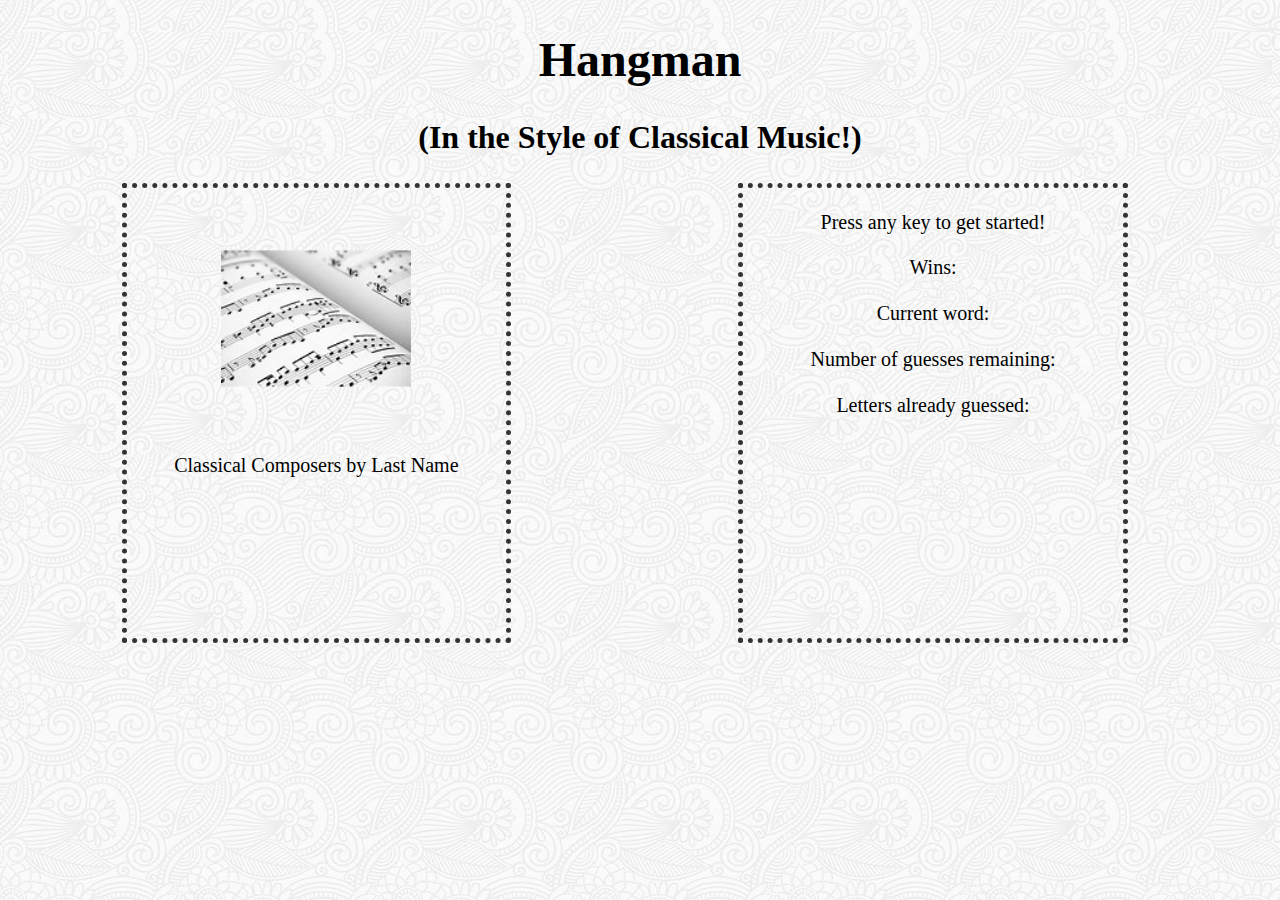
==== Module-2_Assessment/index.html @ ad3d3d35 "good aesthetics, but cant get JS to run at all" ====
<!DOCTYPE html>

<html lang="en-us">

<head>
    <meta charset="utf-8">
    <meta name="viewport" content="width=device-width">
    <title>Word Game</title>
    <link href="assets/css/style.css" rel="stylesheet" type="text/css">
</head>

<body>
    <h1>
        Hangman
    </h1>
    <h2>
        (In the Style of Classical Music!)
    </h2>
    <div id="left">
        <img id="composerimage" src="assets/images/sheetmusic.jpg">
        <p>
            Classical Composers by Last Name
        </p>
        <p id=#message>
        </p>
    </div>
    <div id="right">
        <p>
            Press any key to get started!
        </p>
        <p>
            Wins:
        </p>
        <p id=#winTotal>
        </p>
        <p>
            Current word: 
        </p>
        <p id=#wordBlanks>
        </p>
        <p>
            Number of guesses remaining:
        </p>
        <p id=#guessRemain>
        </p>
        <p>
            Letters already guessed:
        </p>
        <p id=#guessedLetters>
        </p>
    </div>
    <script src="assets/javascript/game.js">    
    </script>
</body>

</html>
---- Module-2_Assessment/assets/css/style.css ----
* {
    font-family: Georgia;
    font-size: 20px;
    background-image: url("../images/symphony.png");
    text-align: center;
}

h1 {
    font-size: 48px;
}

h2 {
    font-size: 32px;
}

div {
    border-width: 5px;
    border-style: dotted;
    border-color: #333333;
    margin-left: 9%;
    margin-right: 9%;
    float: inline-start;
    height: 450px;;
    width: 30%;
}

#left > img {
    scale: 125%;
    margin-top: 20%
}

#left > p { 
    margin-top: 20%;
}


#right > p {
    margin: 6%;
}
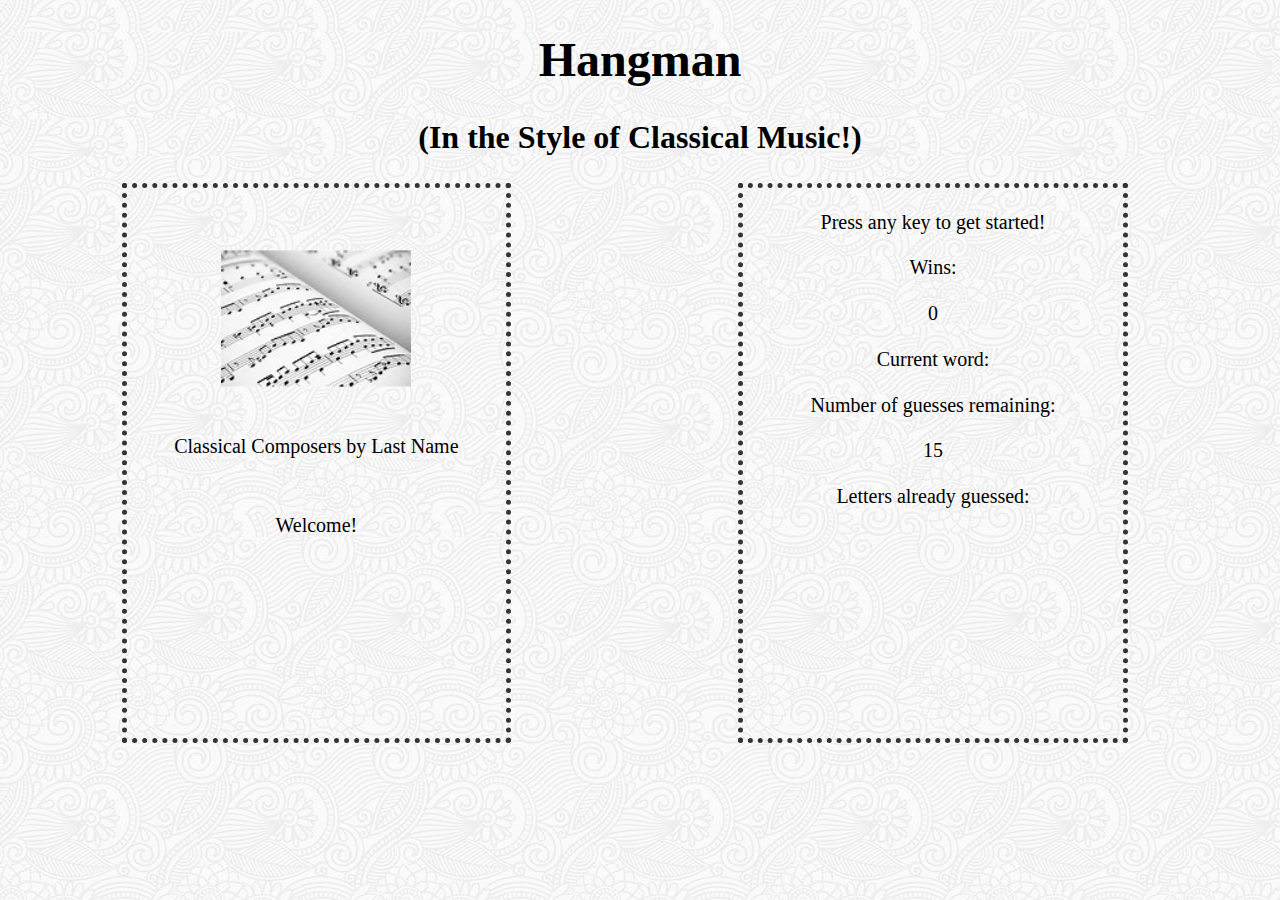
==== commit 09e9f5b2: "got some of the javascript elements working" ====
--- a/Module-2_Assessment/index.html
+++ b/Module-2_Assessment/index.html
@@ -6,6 +6,7 @@
     <meta charset="utf-8">
     <meta name="viewport" content="width=device-width">
     <title>Word Game</title>
+    <!--<link href="assets/css/reset.css" rel="stylesheet" type="text/css">-->
     <link href="assets/css/style.css" rel="stylesheet" type="text/css">
 </head>
 
@@ -17,39 +18,38 @@
         (In the Style of Classical Music!)
     </h2>
     <div id="left">
-        <img id="composerimage" src="assets/images/sheetmusic.jpg">
+        <img id="composerImage">
         <p>
             Classical Composers by Last Name
         </p>
-        <p id=#message>
+        <p id="message">
         </p>
     </div>
     <div id="right">
-        <p>
-            Press any key to get started!
+        <p id="startmessage">
         </p>
         <p>
             Wins:
         </p>
-        <p id=#winTotal>
+        <p id="winTotal">
         </p>
         <p>
             Current word: 
         </p>
-        <p id=#wordBlanks>
+        <p id="wordBlanks">
         </p>
         <p>
             Number of guesses remaining:
         </p>
-        <p id=#guessRemain>
+        <p id="guessRemain">
         </p>
         <p>
             Letters already guessed:
         </p>
-        <p id=#guessedLetters>
+        <p id="guessedLetters">
         </p>
     </div>
-    <script src="assets/javascript/game.js">    
+    <script src="assets/javascript/game.js" type="text/javascript">   
     </script>
 </body>
 
--- a/Module-2_Assessment/assets/css/style.css
+++ b/Module-2_Assessment/assets/css/style.css
@@ -20,7 +20,7 @@
     margin-left: 9%;
     margin-right: 9%;
     float: inline-start;
-    height: 450px;;
+    height: 550px;;
     width: 30%;
 }
 
@@ -30,7 +30,7 @@
 }
 
 #left > p { 
-    margin-top: 20%;
+    margin-top: 15%;
 }
 
 
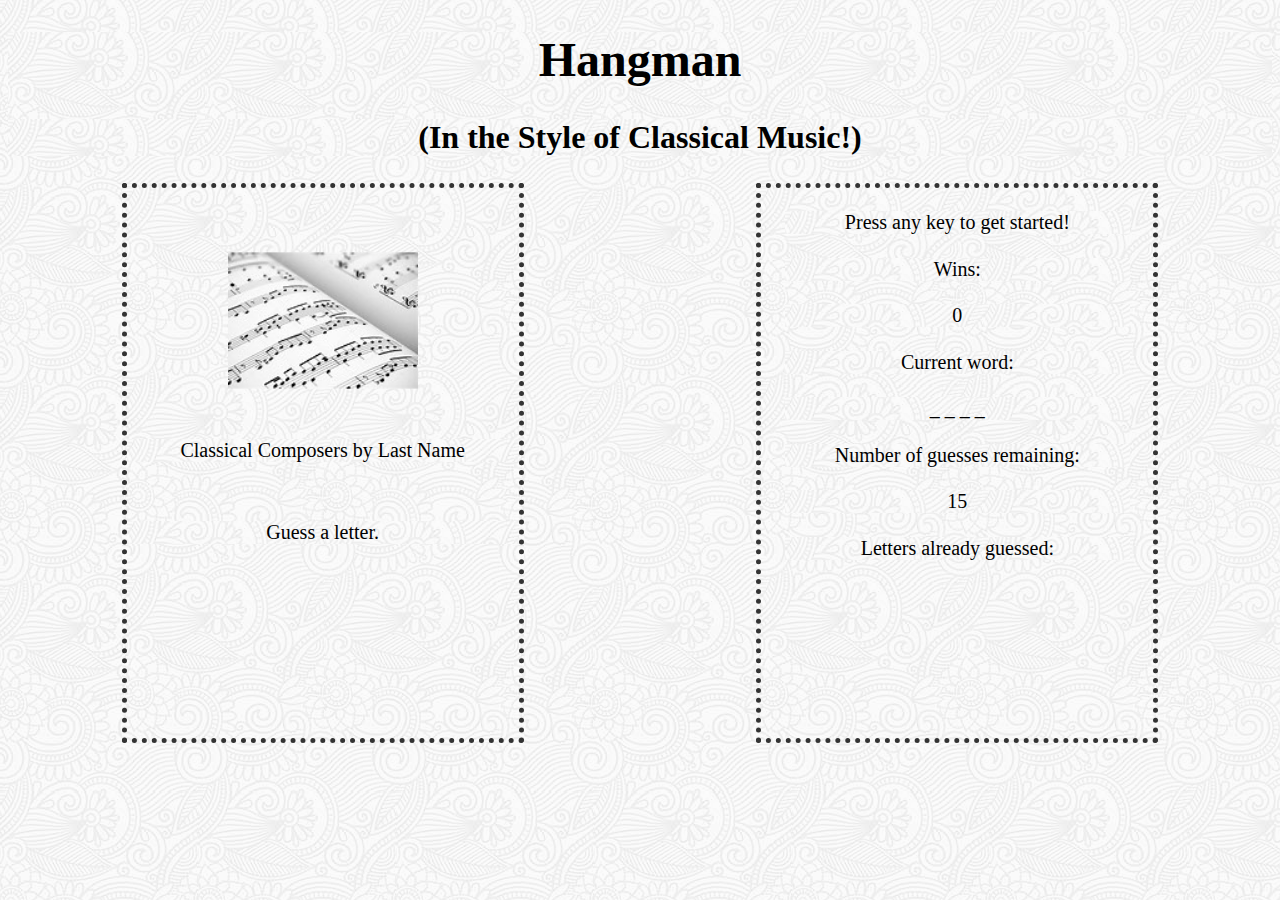
==== commit 34a1c85f: "got the page to identify key letters" ====
--- a/Module-2_Assessment/index.html
+++ b/Module-2_Assessment/index.html
@@ -10,12 +10,11 @@
     <link href="assets/css/style.css" rel="stylesheet" type="text/css">
 </head>
 
-<body>
+<body id="#body">
     <h1>
         Hangman
     </h1>
-    <h2>
-        (In the Style of Classical Music!)
+    <h2 id="nowplaying">
     </h2>
     <div id="left">
         <img id="composerImage">
--- a/Module-2_Assessment/assets/css/style.css
+++ b/Module-2_Assessment/assets/css/style.css
@@ -19,9 +19,16 @@
     border-color: #333333;
     margin-left: 9%;
     margin-right: 9%;
-    float: inline-start;
-    height: 550px;;
-    width: 30%;
+    height: 550px;
+    width: 31%;
+}
+
+#left {
+    float: left;
+}
+
+#right {
+    float: right;
 }
 
 #left > img {
@@ -36,4 +43,15 @@
 
 #right > p {
     margin: 6%;
-}+}
+
+/* (Media query)
+  These rules take effect when the browser's width
+  is either 768px or less.
+
+@media screen and (max-width: 768px) {
+    
+    Insert browser-width dependent properties here.
+    
+}
+*/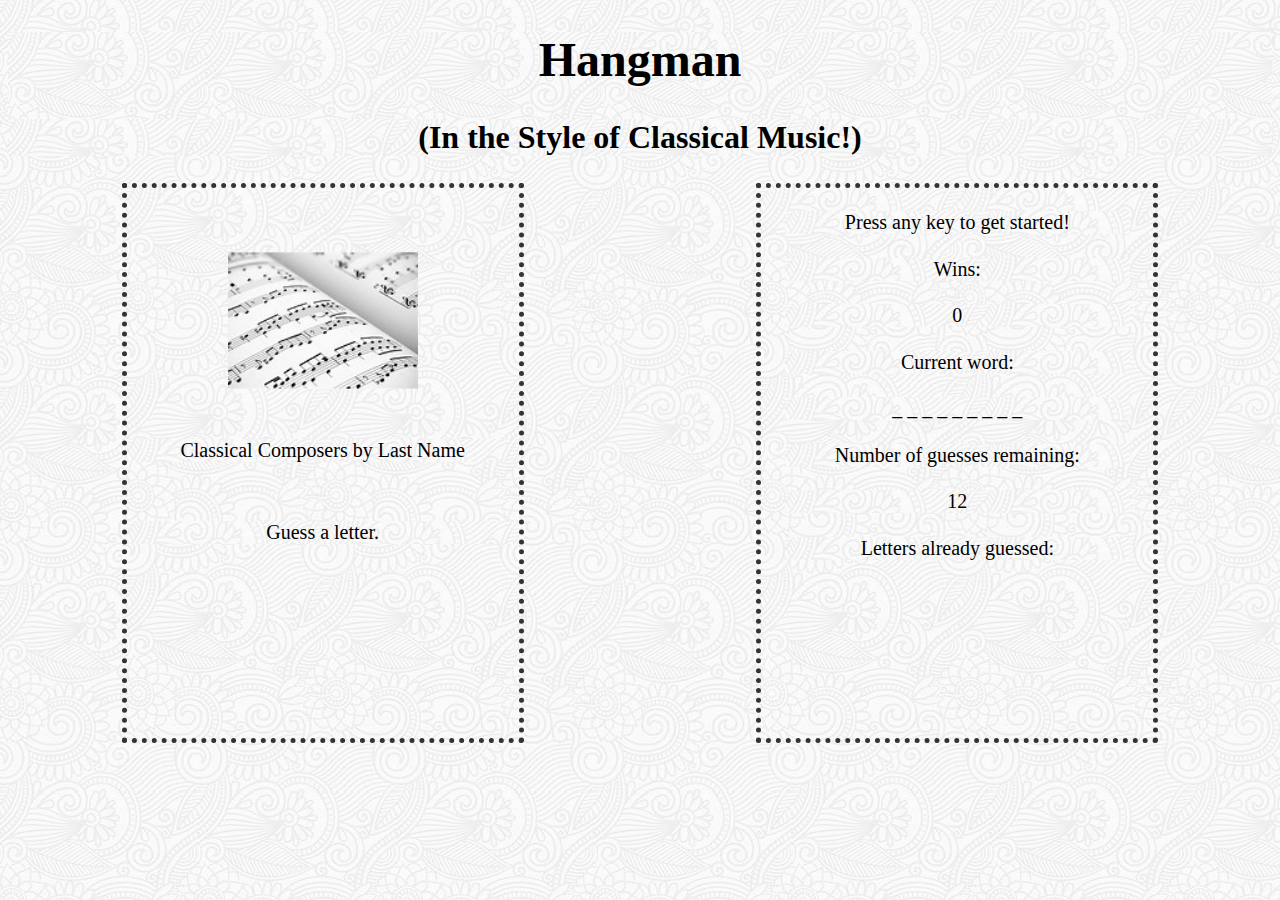
==== commit cb17c938: "finished Module2-Assessment" ====
--- a/Module-2_Assessment/index.html
+++ b/Module-2_Assessment/index.html
@@ -9,6 +9,10 @@
     <!--<link href="assets/css/reset.css" rel="stylesheet" type="text/css">-->
     <link href="assets/css/style.css" rel="stylesheet" type="text/css">
 </head>
+
+<audio autoplay id="piece">
+</audio>
+
 
 <body id="#body">
     <h1>
